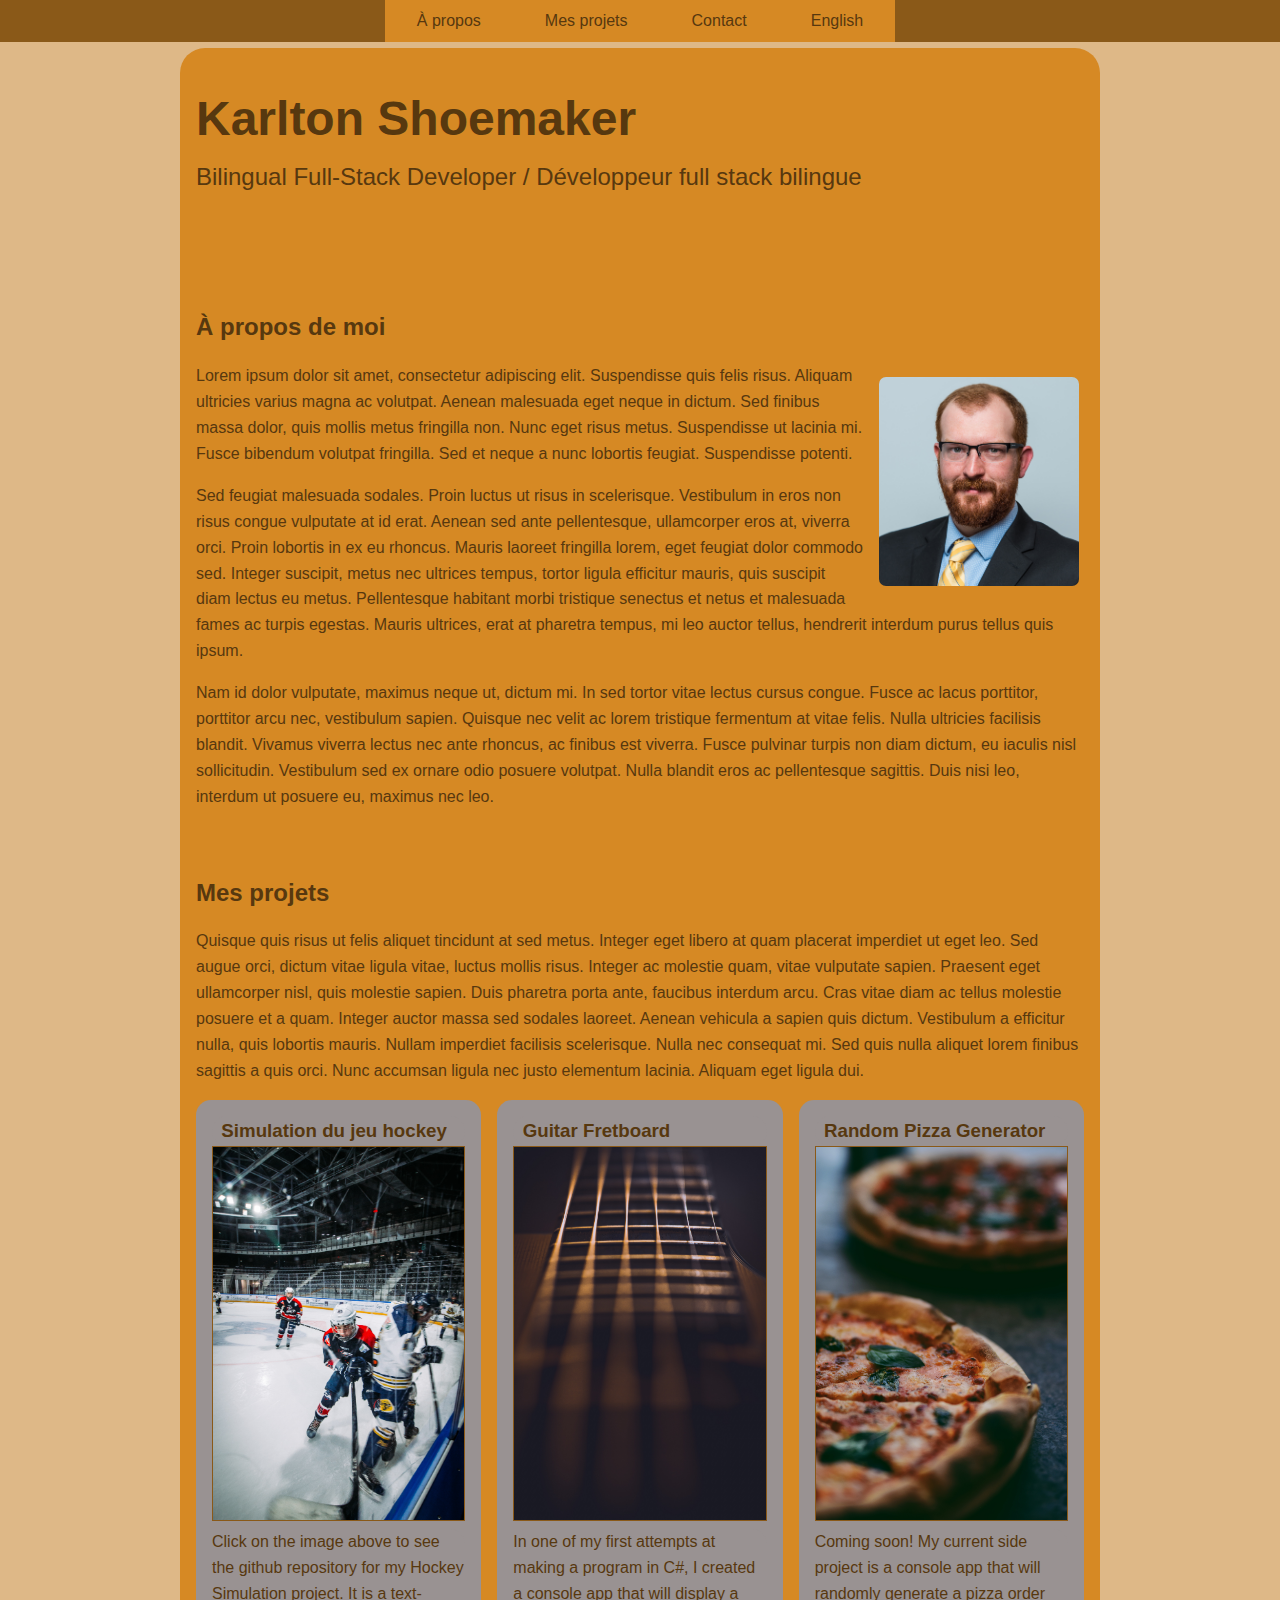
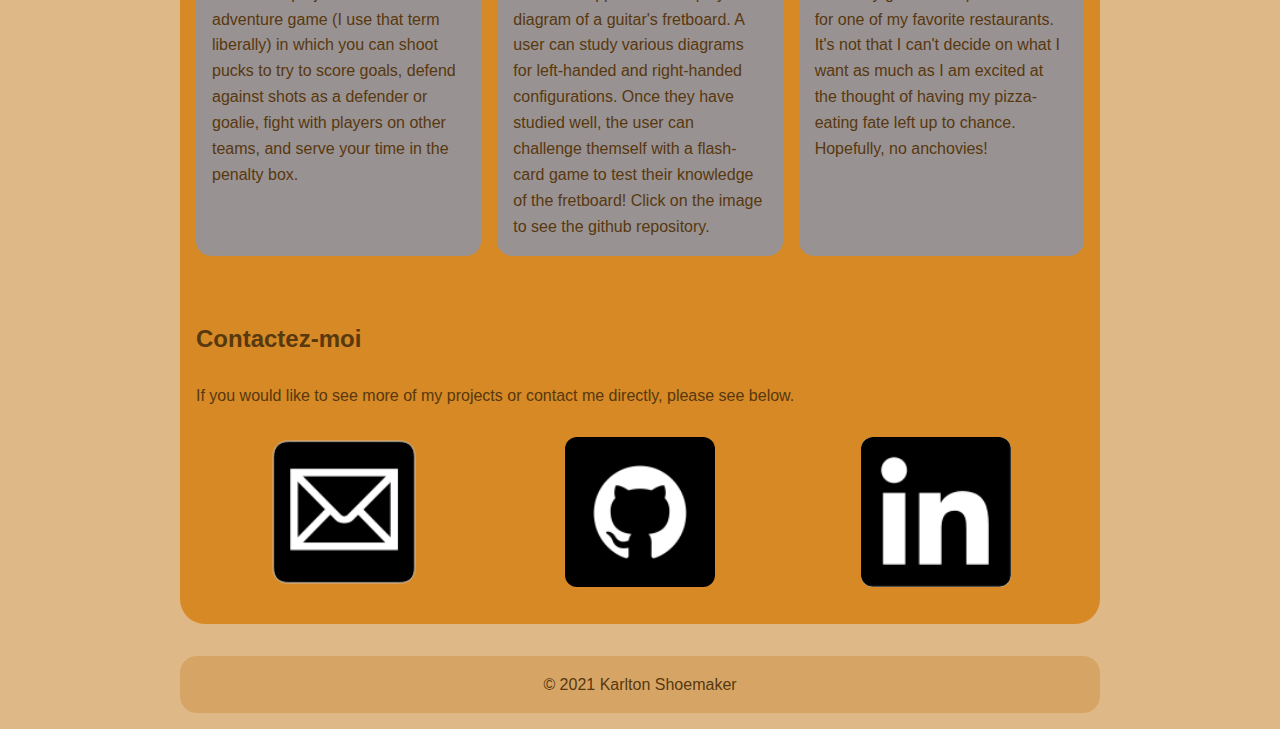
==== francais.html @ 57b2e53e "Added social media icons, created page for French translation." ====
<!DOCTYPE html>
<html lang="en">
<head>
    <meta charset="UTF-8">
    <meta http-equiv="X-UA-Compatible" content="IE=edge">
    <meta name="viewport" content="width=device-width, initial-scale=1.0">
    <title>Karlton Shoemaker - Full-Stack Developer</title>
    <link rel="stylesheet" type="text/css" href="./style.css">
</head>
<body>
    <header>
        <h1>Karlton Shoemaker</h1>
        <span>Bilingual Full-Stack Developer / Développeur full stack bilingue</span>
    </header>
    <main>
        <section id="aboutMe">
            <h2>À propos de moi</h2>
            <img id="Headshot" src="images/Headshot No Teeth Cropped.jpg">
            <p>Lorem ipsum dolor sit amet, consectetur adipiscing elit. Suspendisse quis felis risus. Aliquam ultricies varius magna ac volutpat. Aenean malesuada eget neque in dictum. Sed finibus massa dolor, quis mollis metus fringilla non. Nunc eget risus metus. Suspendisse ut lacinia mi. Fusce bibendum volutpat fringilla. Sed et neque a nunc lobortis feugiat. Suspendisse potenti.</p>
            <p>Sed feugiat malesuada sodales. Proin luctus ut risus in scelerisque. Vestibulum in eros non risus congue vulputate at id erat. Aenean sed ante pellentesque, ullamcorper eros at, viverra orci. Proin lobortis in ex eu rhoncus. Mauris laoreet fringilla lorem, eget feugiat dolor commodo sed. Integer suscipit, metus nec ultrices tempus, tortor ligula efficitur mauris, quis suscipit diam lectus eu metus. Pellentesque habitant morbi tristique senectus et netus et malesuada fames ac turpis egestas. Mauris ultrices, erat at pharetra tempus, mi leo auctor tellus, hendrerit interdum purus tellus quis ipsum.</p>
            <p>Nam id dolor vulputate, maximus neque ut, dictum mi. In sed tortor vitae lectus cursus congue. Fusce ac lacus porttitor, porttitor arcu nec, vestibulum sapien. Quisque nec velit ac lorem tristique fermentum at vitae felis. Nulla ultricies facilisis blandit. Vivamus viverra lectus nec ante rhoncus, ac finibus est viverra. Fusce pulvinar turpis non diam dictum, eu iaculis nisl sollicitudin. Vestibulum sed ex ornare odio posuere volutpat. Nulla blandit eros ac pellentesque sagittis. Duis nisi leo, interdum ut posuere eu, maximus nec leo.</p>
        </section>  
        <section id="myProjects">
            <h2>Mes projets</h2>
            <p>Quisque quis risus ut felis aliquet tincidunt at sed metus. Integer eget libero at quam placerat imperdiet ut eget leo. Sed augue orci, dictum vitae ligula vitae, luctus mollis risus. Integer ac molestie quam, vitae vulputate sapien. Praesent eget ullamcorper nisl, quis molestie sapien. Duis pharetra porta ante, faucibus interdum arcu. Cras vitae diam ac tellus molestie posuere et a quam. Integer auctor massa sed sodales laoreet. Aenean vehicula a sapien quis dictum. Vestibulum a efficitur nulla, quis lobortis mauris. Nullam imperdiet facilisis scelerisque. Nulla nec consequat mi. Sed quis nulla aliquet lorem finibus sagittis a quis orci. Nunc accumsan ligula nec justo elementum lacinia. Aliquam eget ligula dui.</p>
            <div id="projects">
                <article class="demos">
                    <h3 class="demos">Simulation du jeu hockey</h3>
                    <a href="https://github.com/karlton-shoemaker/Hockey-Simualtion-Game"><img src="/images/Hockey.jpg" alt="Hockey"></a>
                    <p class="demos">Click on the image above to see the github repository for my Hockey Simulation project. It is a text-adventure game (I use that term liberally) in which you can shoot pucks to try to score goals, defend against shots as a defender or goalie, fight with players on other teams, and serve your time in the penalty box.</p>
                </article>
                <article class="demos">
                    <h3 class="demos">Guitar Fretboard</h3>
                    <a href="https://github.com/karlton-shoemaker/Guitar-Fretboard"><img src="/images/Fretboard.jpg" alt="Guitar Fretboard"></a>
                    <p class="demos">In one of my first attempts at making a program in C#, I created a console app that will display a diagram of a guitar's fretboard. A user can study various diagrams for left-handed and right-handed configurations. Once they have studied well, the user can challenge themself with a flash-card game to test their knowledge of the fretboard! Click on the image to see the github repository.</p>
                </article>
                <article class="demos">
                    <h3 class="demos">Random Pizza Generator</h3>
                    <img src="/images/Pizza.jpg" alt="Pizza">
                    <p class="demos">Coming soon! My current side project is a console app that will randomly generate a pizza order for one of my favorite restaurants. It's not that I can't decide on what I want as much as I am excited at the thought of having my pizza-eating fate left up to chance. Hopefully, no anchovies!</p>
                </article>
            </div>
        </section>
        <section id="contact">
            <h2>Contactez-moi</h2>
            <p>If you would like to see more of my projects or contact me directly, please see below.</p>
            <img src="/images/Email.png">
            <img src="/images/GitHub.png">
            <img id="LinkedIn" src="/images/LinkedIn.png">
        </section>
    </main> 
    <nav>
        <a href="#aboutMe">À propos</a>
        <a href="#myProjects">Mes projets</a>
        <a href="#contact">Contact</a>
        <a href="/index.html">English</a>
    </nav>
    <footer>
        &copy; 2021 Karlton Shoemaker
    </footer>
</body>
</html>
---- style.css ----
* {
    font-family: sans-serif;
    line-height: 1.618em;
    box-sizing: border-box;
    margin: 0;
    padding: 0;
    color: #57380F;
}

body{
    background-color: burlywood;
}

html{
    font-size: 16px;
    margin-top: 3em;
}

header, main, footer{
    max-width: 920px;
    margin: 0 auto;
    padding: 1em;
    background: #D68924;
}

main{
    border-bottom-left-radius: 25px;
    border-bottom-right-radius: 25px;
}

h1, h2, h3{
    color: #57380F;
}

header{
    padding: 2em 1em;
    border-top-left-radius: 25px;
    border-top-right-radius: 25px;
}

#aboutMe img{
    width: 200px;
    margin: 30px 5px 10px 15px;
}
#Headshot{
    float: right;
    border-radius: 7px;
}

header h1{
    font-size: 3em;
}

header span{
    font-size: 1.5em;
    color: #57380F;
}

nav{
    position: fixed;
    top: 0;
    left: 0;
    width: 100%;
    background-color: #8A5918;
    display: flex;
    flex-flow: row;
    justify-content: center;
}

nav a{
    color: #57380F;
    text-decoration: none;
    padding: .5em 2em;
    background: #D68924;
}

nav a:hover{
    background: #8A5918;
}

section{
    margin: 1em 0;
    padding-top: 3em;
    min-height: 20em;
}


section > p{
    margin: 1em 0;
}

section ul{
    padding-left: 1.5em;
}

footer{
    margin-top: 2em;
    margin-bottom: 1em;
    background: #D6A565;
    color: #57380F;
    padding: 1em 0;
    text-align: center;
    border-radius: 17px;
}

#projects{
    display: grid;
    grid-template-columns: repeat(3, 1fr);
    grid-column-gap: 1em;
}

#projects h3{
    padding-left: 0.5em;
}

#projects article{
    padding: 1em;
}

.demos{
    background: rgb(153, 146, 146);
    border-radius: 15px;
}

#projects article img{
    width: 100%;
    max-height: 375px;
    border: 1px solid #8A5918;
    object-fit: cover;
}

#contact{
    display: grid;
    grid-template-columns: 1fr 1fr 1fr;
}

#contact > h2{
    grid-column: 1/4;
}

#contact > p{
    grid-column: 1/4;
}

#contact > img{
    margin: auto;
    width: 150px;
    border-radius: 12px;
}

#LinkedIn{
    background: white;
    border-radius: 12px;
}
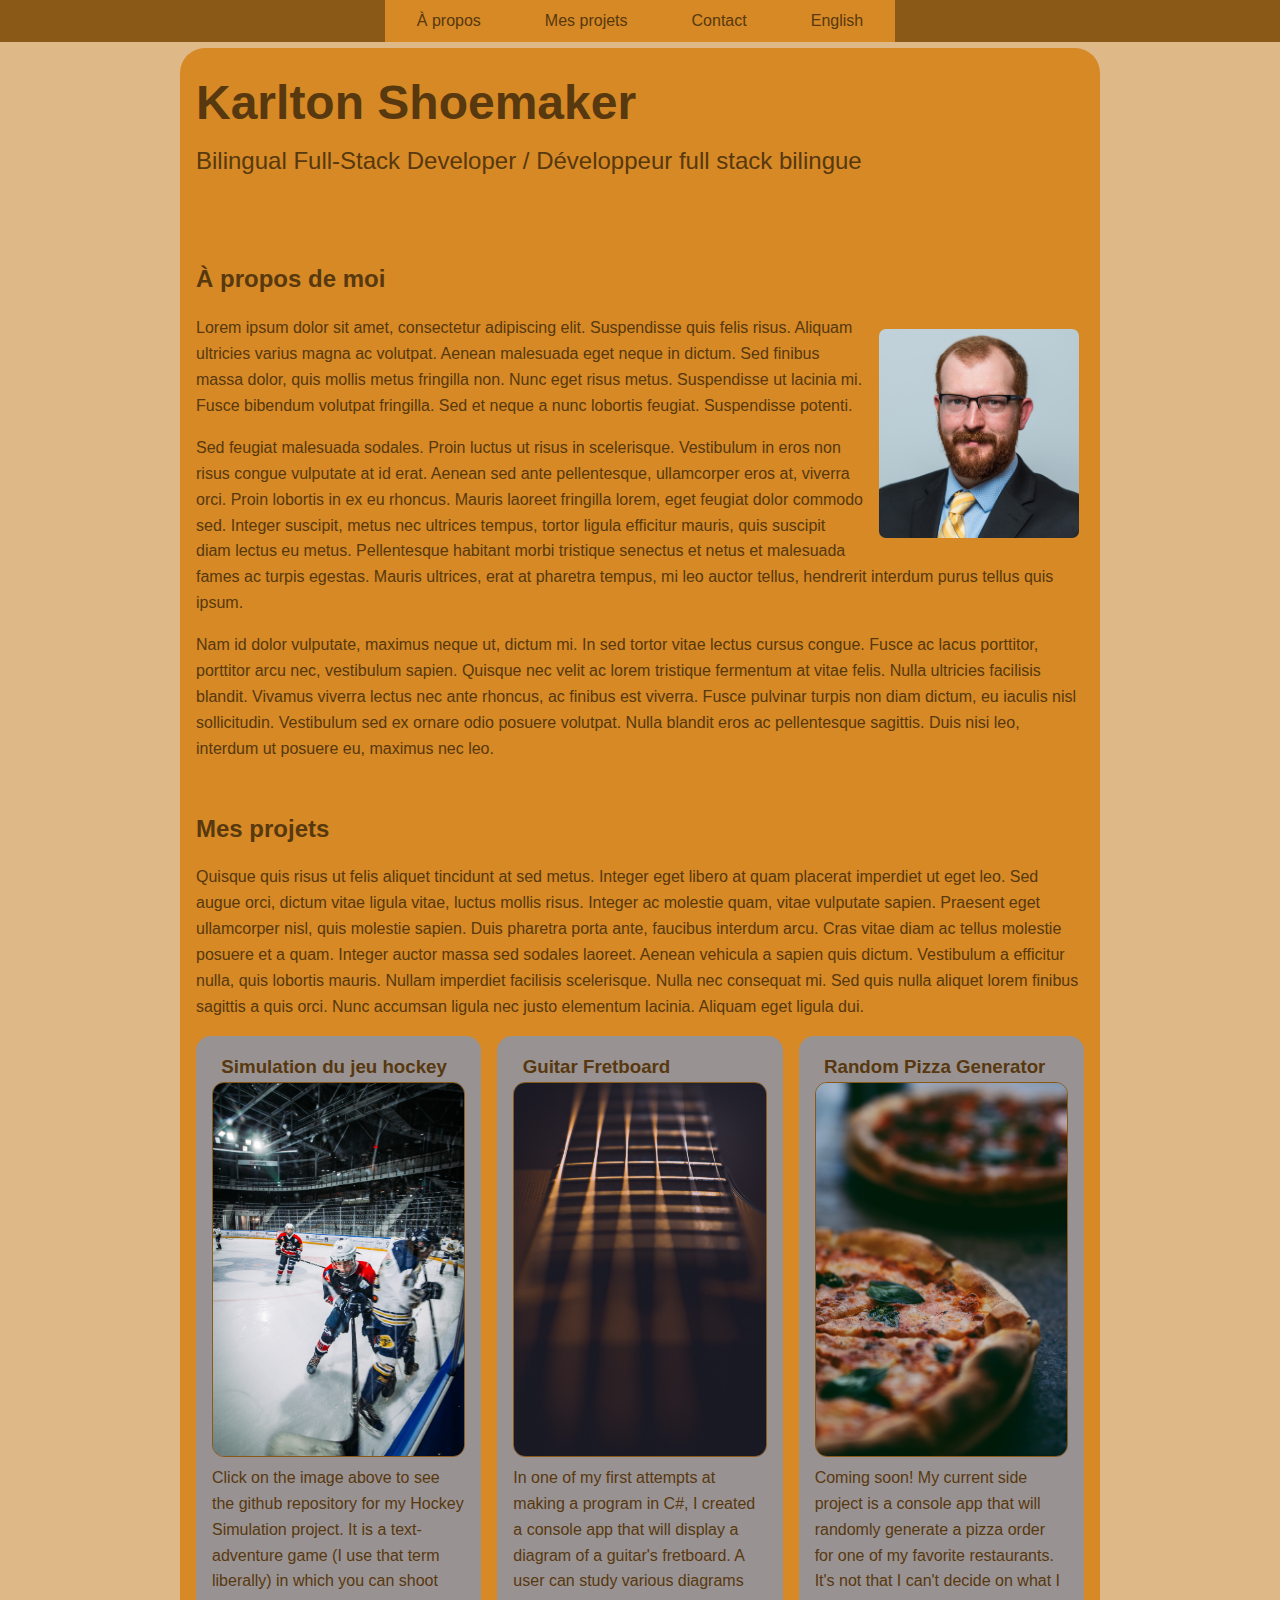
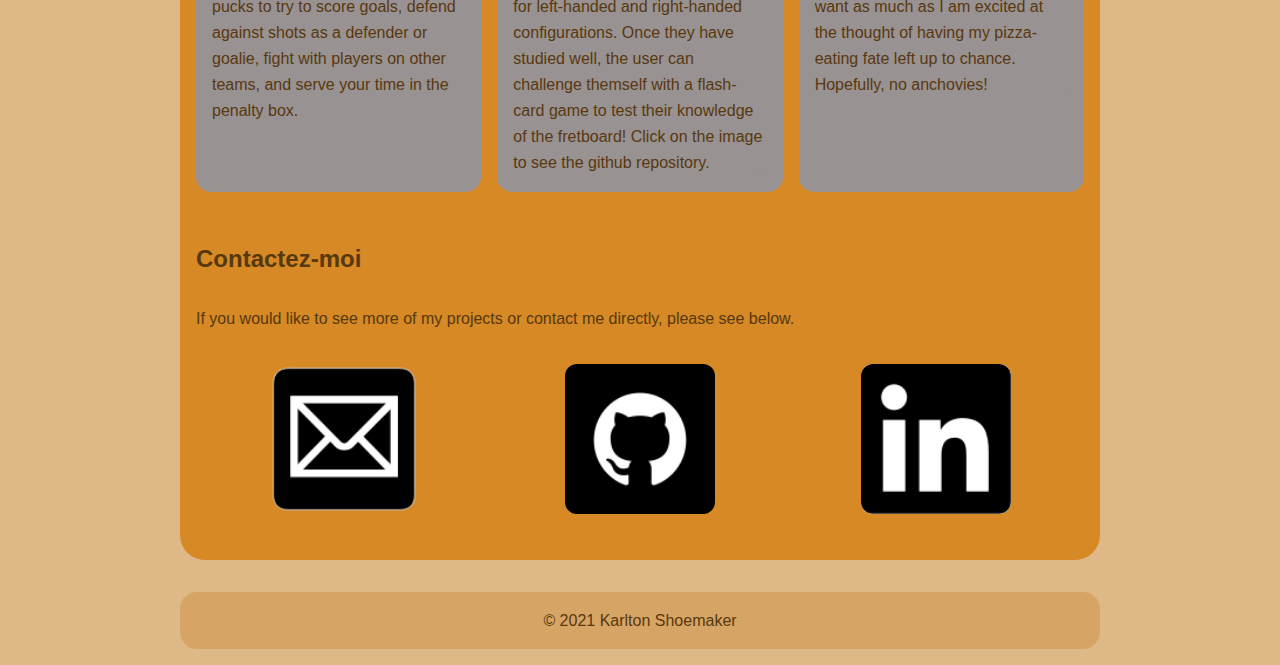
==== commit 26497322: "Final commit before writing section content." ====
--- a/francais.html
+++ b/francais.html
@@ -44,9 +44,9 @@
         <section id="contact">
             <h2>Contactez-moi</h2>
             <p>If you would like to see more of my projects or contact me directly, please see below.</p>
-            <img src="/images/Email.png">
-            <img src="/images/GitHub.png">
-            <img id="LinkedIn" src="/images/LinkedIn.png">
+            <a href="mailto: karltonshoemaker@gmail.com"><img src="/images/Email.png"></a>
+            <a href="https://github.com/karlton-shoemaker"><img src="/images/GitHub.png"></a>
+            <a href="https://www.linkedin.com/in/shoemakertranslation/"><img id="LinkedIn" src="/images/LinkedIn.png"></a>
         </section>
     </main> 
     <nav>
--- a/style.css
+++ b/style.css
@@ -33,7 +33,7 @@
 }
 
 header{
-    padding: 2em 1em;
+    padding: 1em 1em;
     border-top-left-radius: 25px;
     border-top-right-radius: 25px;
 }
@@ -80,7 +80,7 @@
 
 section{
     margin: 1em 0;
-    padding-top: 3em;
+    padding-top: 2em;
     min-height: 20em;
 }
 
@@ -142,7 +142,7 @@
     grid-column: 1/4;
 }
 
-#contact > img{
+#contact > a, img{
     margin: auto;
     width: 150px;
     border-radius: 12px;
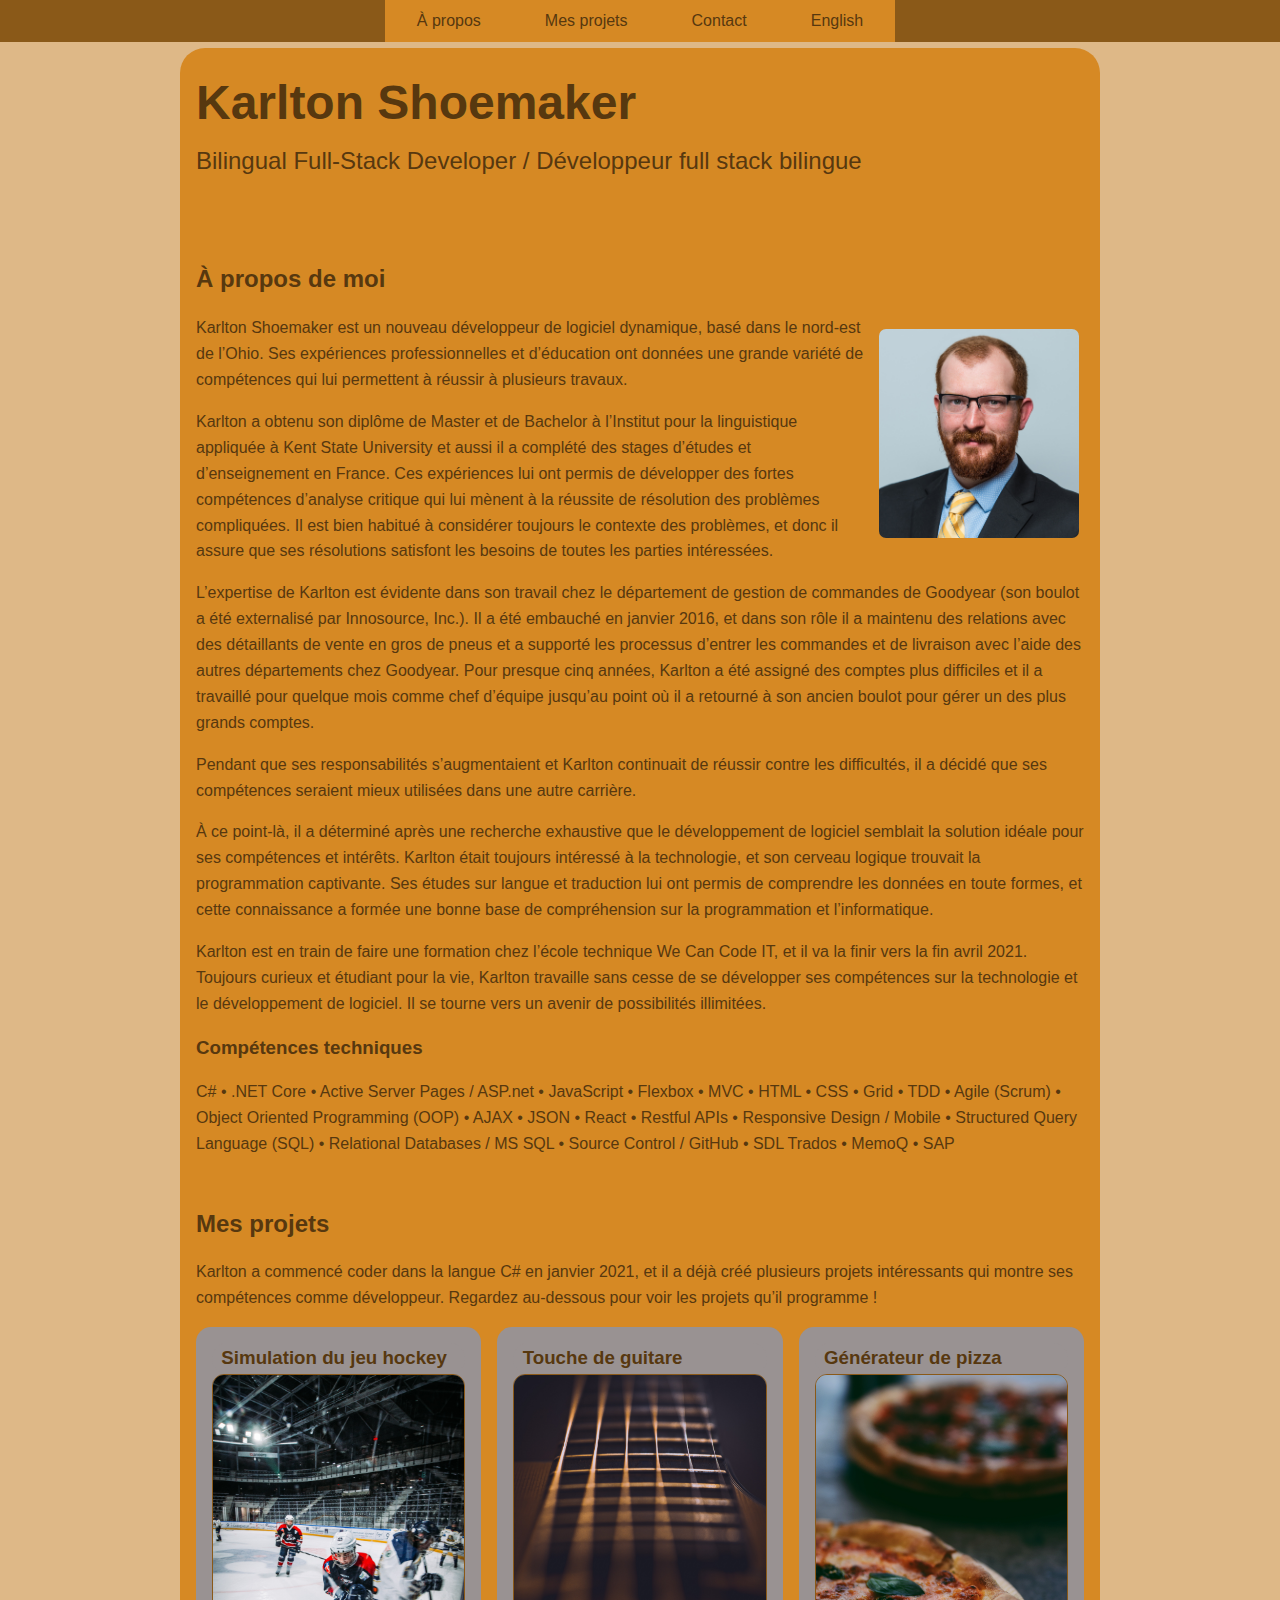
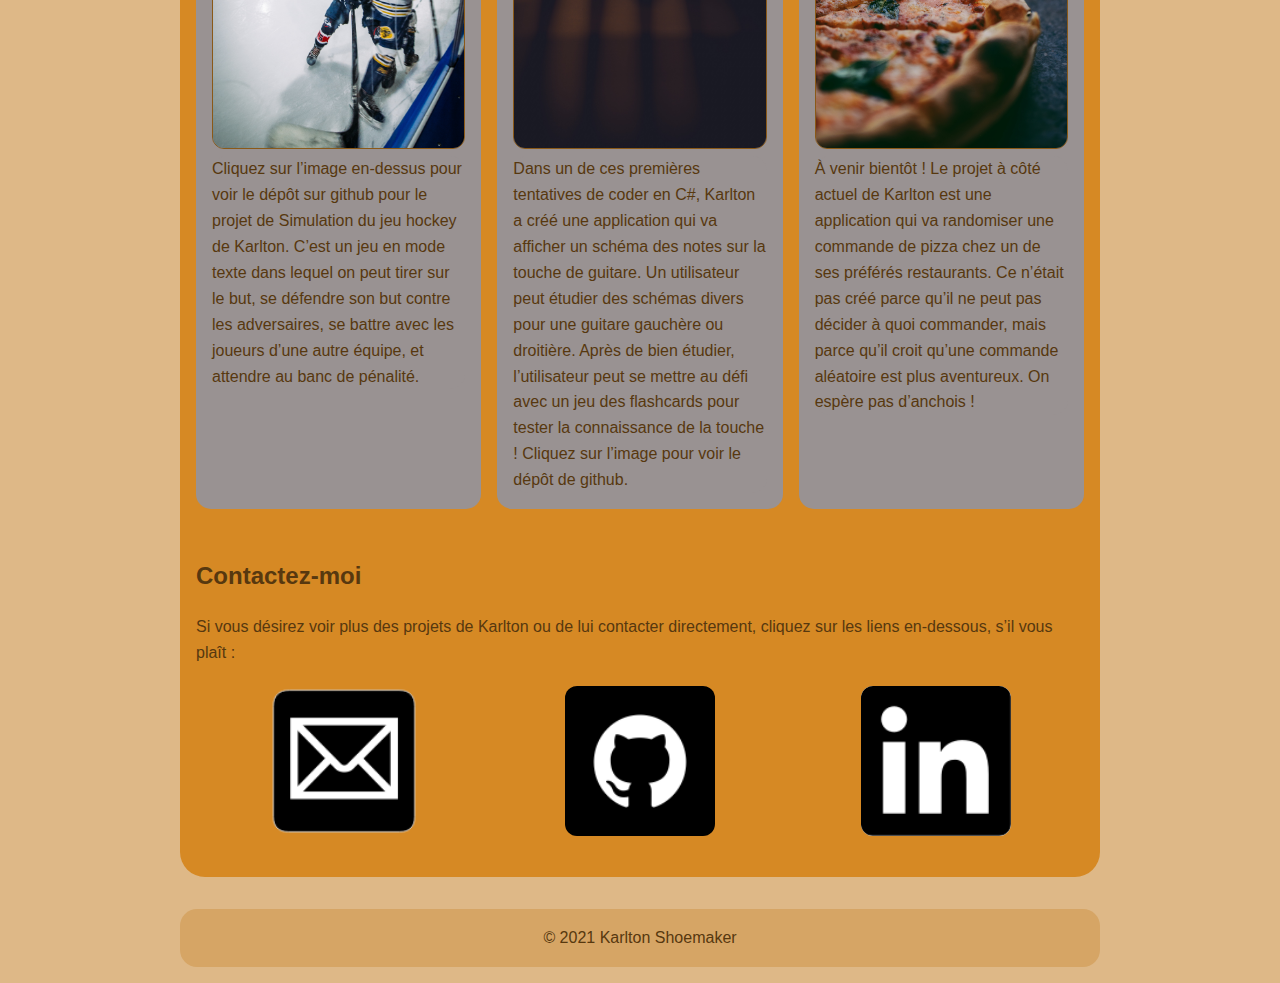
==== commit be99ad5b: "Added text for French page and game screenshots." ====
--- a/francais.html
+++ b/francais.html
@@ -16,34 +16,40 @@
         <section id="aboutMe">
             <h2>À propos de moi</h2>
             <img id="Headshot" src="images/Headshot No Teeth Cropped.jpg">
-            <p>Lorem ipsum dolor sit amet, consectetur adipiscing elit. Suspendisse quis felis risus. Aliquam ultricies varius magna ac volutpat. Aenean malesuada eget neque in dictum. Sed finibus massa dolor, quis mollis metus fringilla non. Nunc eget risus metus. Suspendisse ut lacinia mi. Fusce bibendum volutpat fringilla. Sed et neque a nunc lobortis feugiat. Suspendisse potenti.</p>
-            <p>Sed feugiat malesuada sodales. Proin luctus ut risus in scelerisque. Vestibulum in eros non risus congue vulputate at id erat. Aenean sed ante pellentesque, ullamcorper eros at, viverra orci. Proin lobortis in ex eu rhoncus. Mauris laoreet fringilla lorem, eget feugiat dolor commodo sed. Integer suscipit, metus nec ultrices tempus, tortor ligula efficitur mauris, quis suscipit diam lectus eu metus. Pellentesque habitant morbi tristique senectus et netus et malesuada fames ac turpis egestas. Mauris ultrices, erat at pharetra tempus, mi leo auctor tellus, hendrerit interdum purus tellus quis ipsum.</p>
-            <p>Nam id dolor vulputate, maximus neque ut, dictum mi. In sed tortor vitae lectus cursus congue. Fusce ac lacus porttitor, porttitor arcu nec, vestibulum sapien. Quisque nec velit ac lorem tristique fermentum at vitae felis. Nulla ultricies facilisis blandit. Vivamus viverra lectus nec ante rhoncus, ac finibus est viverra. Fusce pulvinar turpis non diam dictum, eu iaculis nisl sollicitudin. Vestibulum sed ex ornare odio posuere volutpat. Nulla blandit eros ac pellentesque sagittis. Duis nisi leo, interdum ut posuere eu, maximus nec leo.</p>
+            <p>Karlton Shoemaker est un nouveau développeur de logiciel dynamique, basé dans le nord-est de l’Ohio. Ses expériences professionnelles et d’éducation ont données une grande variété de compétences qui lui permettent à réussir à plusieurs travaux.</p>
+            <p>Karlton a obtenu son diplôme de Master et de Bachelor à l’Institut pour la linguistique appliquée à Kent State University et aussi il a complété des stages d’études et d’enseignement en France. Ces expériences lui ont permis de développer des fortes compétences d’analyse critique qui lui mènent à la réussite de résolution des problèmes compliquées. Il est bien habitué à considérer toujours le contexte des problèmes, et donc il assure que ses résolutions satisfont les besoins de toutes les parties intéressées.</p>
+            <p>L’expertise de Karlton est évidente dans son travail chez le département de gestion de commandes de Goodyear (son boulot a été externalisé par Innosource, Inc.). Il a été embauché en janvier 2016, et dans son rôle il a maintenu des relations avec des détaillants de vente en gros de pneus et a supporté les processus d’entrer les commandes et de livraison avec l’aide des autres départements chez Goodyear. Pour presque cinq années, Karlton a été assigné des comptes plus difficiles et il a travaillé pour quelque mois comme chef d’équipe jusqu’au point où il a retourné à son ancien boulot pour gérer un des plus grands comptes.</p>
+	<p>Pendant que ses responsabilités s’augmentaient et Karlton continuait de réussir contre les difficultés, il a décidé que ses compétences seraient mieux utilisées dans une autre carrière.</p>
+	<p>À ce point-là, il a déterminé après une recherche exhaustive que le développement de logiciel semblait la solution idéale pour ses compétences et intérêts. Karlton était toujours intéressé à la technologie, et son cerveau logique trouvait la programmation captivante. Ses études sur langue et traduction lui ont permis de comprendre les données en toute formes, et cette connaissance a formée une bonne base de compréhension sur la programmation et l’informatique.</p>
+	<p>Karlton est en train de faire une formation chez l’école technique We Can Code IT, et il va la finir vers la fin avril 2021. Toujours curieux et étudiant pour la vie, Karlton travaille sans cesse de se développer ses compétences sur la technologie et le développement de logiciel. Il se tourne vers un avenir de possibilités illimitées.</p>
+	<h3>Compétences techniques</h3>
+	<p>C# • .NET Core • Active Server Pages / ASP.net • JavaScript • Flexbox • MVC • HTML • CSS • Grid • TDD • Agile (Scrum) • Object Oriented Programming (OOP) • AJAX • JSON • React • Restful APIs • Responsive Design / Mobile • Structured Query Language (SQL) • Relational Databases / MS SQL • Source Control / GitHub • SDL Trados • MemoQ • SAP
+	</p>
         </section>  
         <section id="myProjects">
             <h2>Mes projets</h2>
-            <p>Quisque quis risus ut felis aliquet tincidunt at sed metus. Integer eget libero at quam placerat imperdiet ut eget leo. Sed augue orci, dictum vitae ligula vitae, luctus mollis risus. Integer ac molestie quam, vitae vulputate sapien. Praesent eget ullamcorper nisl, quis molestie sapien. Duis pharetra porta ante, faucibus interdum arcu. Cras vitae diam ac tellus molestie posuere et a quam. Integer auctor massa sed sodales laoreet. Aenean vehicula a sapien quis dictum. Vestibulum a efficitur nulla, quis lobortis mauris. Nullam imperdiet facilisis scelerisque. Nulla nec consequat mi. Sed quis nulla aliquet lorem finibus sagittis a quis orci. Nunc accumsan ligula nec justo elementum lacinia. Aliquam eget ligula dui.</p>
+            <p>Karlton a commencé coder dans la langue C# en janvier 2021, et il a déjà créé plusieurs projets intéressants qui montre ses compétences comme développeur. Regardez au-dessous pour voir les projets qu’il programme !</p>
             <div id="projects">
                 <article class="demos">
                     <h3 class="demos">Simulation du jeu hockey</h3>
                     <a href="https://github.com/karlton-shoemaker/Hockey-Simualtion-Game"><img src="/images/Hockey.jpg" alt="Hockey"></a>
-                    <p class="demos">Click on the image above to see the github repository for my Hockey Simulation project. It is a text-adventure game (I use that term liberally) in which you can shoot pucks to try to score goals, defend against shots as a defender or goalie, fight with players on other teams, and serve your time in the penalty box.</p>
+                    <p class="demos">Cliquez sur l’image en-dessus pour voir le dépôt sur github pour le projet de Simulation du jeu hockey de Karlton. C’est un jeu en mode texte dans lequel on peut tirer sur le but, se défendre son but contre les adversaires, se battre avec les joueurs d’une autre équipe, et attendre au banc de pénalité.</p>
                 </article>
                 <article class="demos">
-                    <h3 class="demos">Guitar Fretboard</h3>
+                    <h3 class="demos">Touche de guitare</h3>
                     <a href="https://github.com/karlton-shoemaker/Guitar-Fretboard"><img src="/images/Fretboard.jpg" alt="Guitar Fretboard"></a>
-                    <p class="demos">In one of my first attempts at making a program in C#, I created a console app that will display a diagram of a guitar's fretboard. A user can study various diagrams for left-handed and right-handed configurations. Once they have studied well, the user can challenge themself with a flash-card game to test their knowledge of the fretboard! Click on the image to see the github repository.</p>
+                    <p class="demos">Dans un de ces premières tentatives de coder en C#, Karlton a créé une application qui va afficher un schéma des notes sur la touche de guitare. Un utilisateur peut étudier des schémas divers pour une guitare gauchère ou droitière. Après de bien étudier, l’utilisateur peut se mettre au défi avec un jeu des flashcards pour tester la connaissance de la touche ! Cliquez sur l’image pour voir le dépôt de github.</p>
                 </article>
                 <article class="demos">
-                    <h3 class="demos">Random Pizza Generator</h3>
+                    <h3 class="demos">Générateur de pizza</h3>
                     <img src="/images/Pizza.jpg" alt="Pizza">
-                    <p class="demos">Coming soon! My current side project is a console app that will randomly generate a pizza order for one of my favorite restaurants. It's not that I can't decide on what I want as much as I am excited at the thought of having my pizza-eating fate left up to chance. Hopefully, no anchovies!</p>
+                    <p class="demos">À venir bientôt ! Le projet à côté actuel de Karlton est une application qui va randomiser une commande de pizza chez un de ses préférés restaurants. Ce n’était pas créé parce qu’il ne peut pas décider à quoi commander, mais parce qu’il croit qu’une commande aléatoire est plus aventureux. On espère pas d’anchois !</p>
                 </article>
             </div>
         </section>
         <section id="contact">
             <h2>Contactez-moi</h2>
-            <p>If you would like to see more of my projects or contact me directly, please see below.</p>
+            <p>Si vous désirez voir plus des projets de Karlton ou de lui contacter directement, cliquez sur les liens en-dessous, s’il vous plaît :</p>
             <a href="mailto: karltonshoemaker@gmail.com"><img src="/images/Email.png"></a>
             <a href="https://github.com/karlton-shoemaker"><img src="/images/GitHub.png"></a>
             <a href="https://www.linkedin.com/in/shoemakertranslation/"><img id="LinkedIn" src="/images/LinkedIn.png"></a>
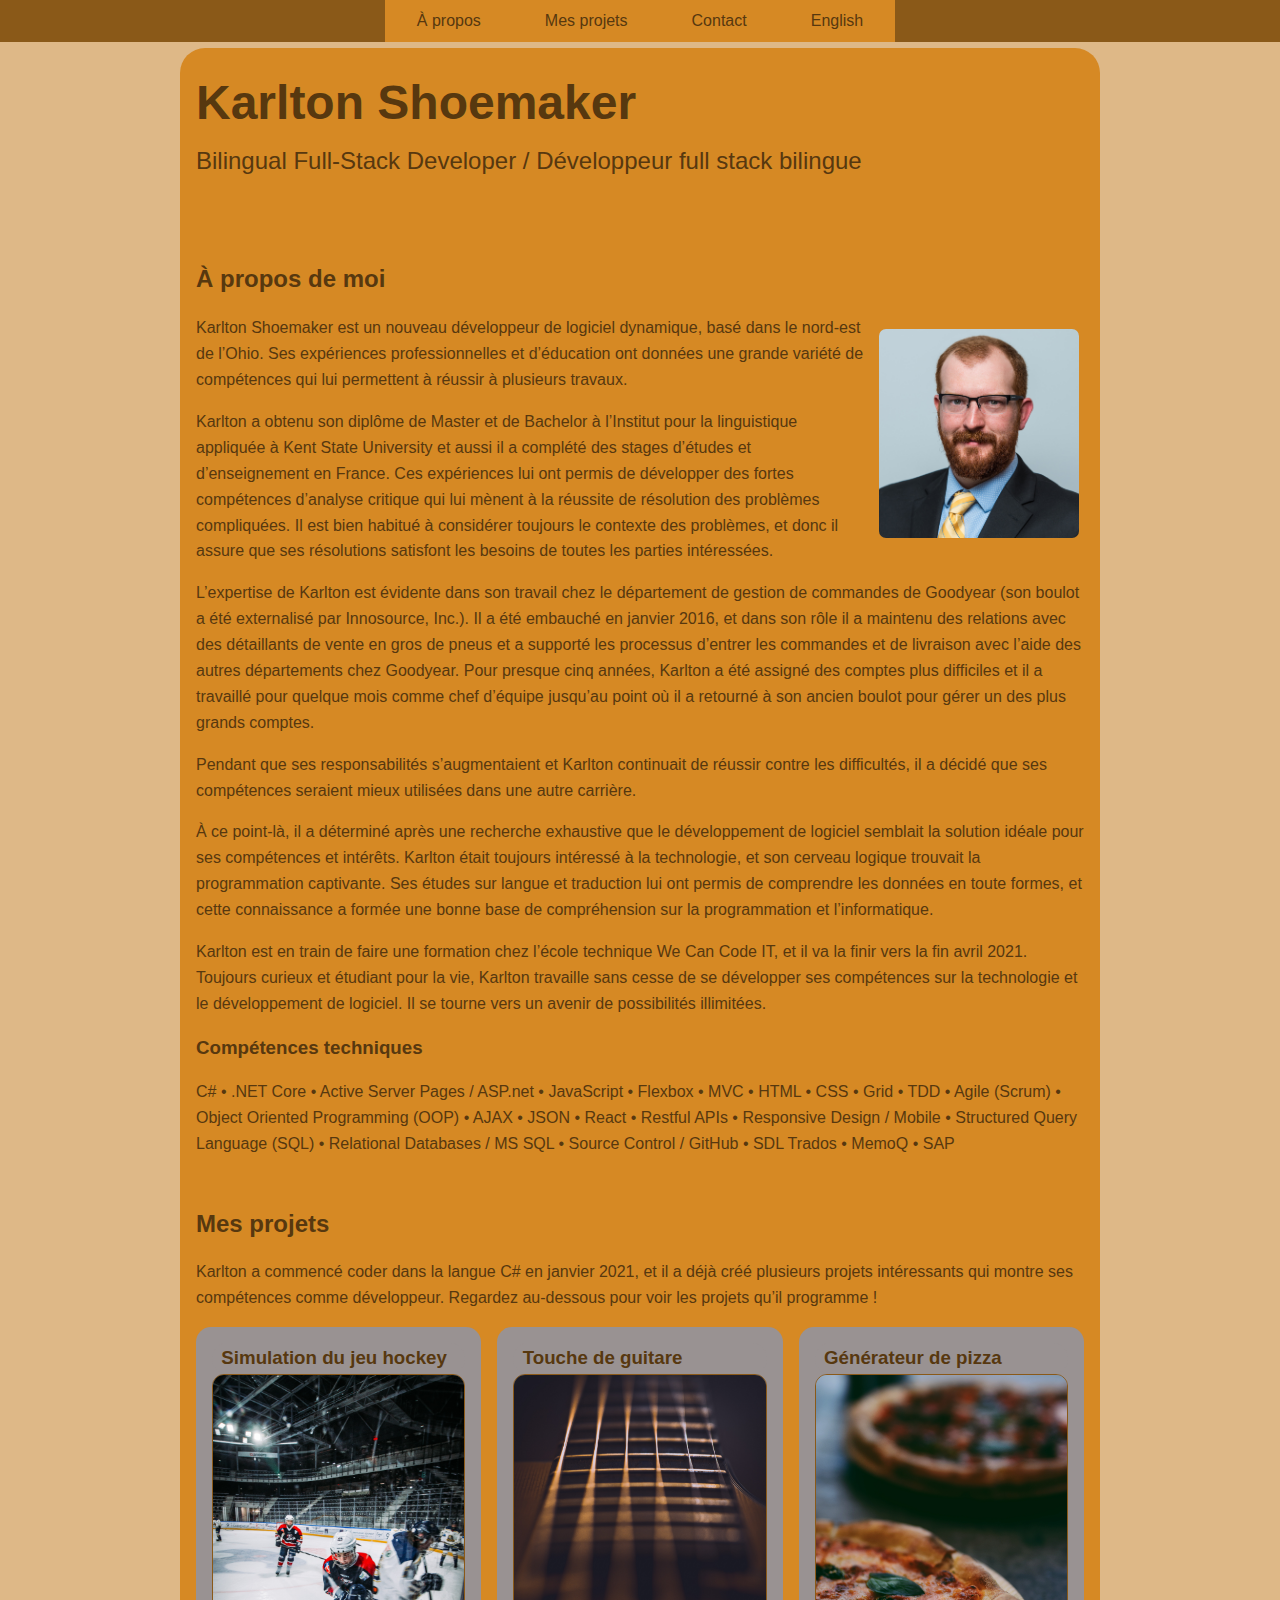
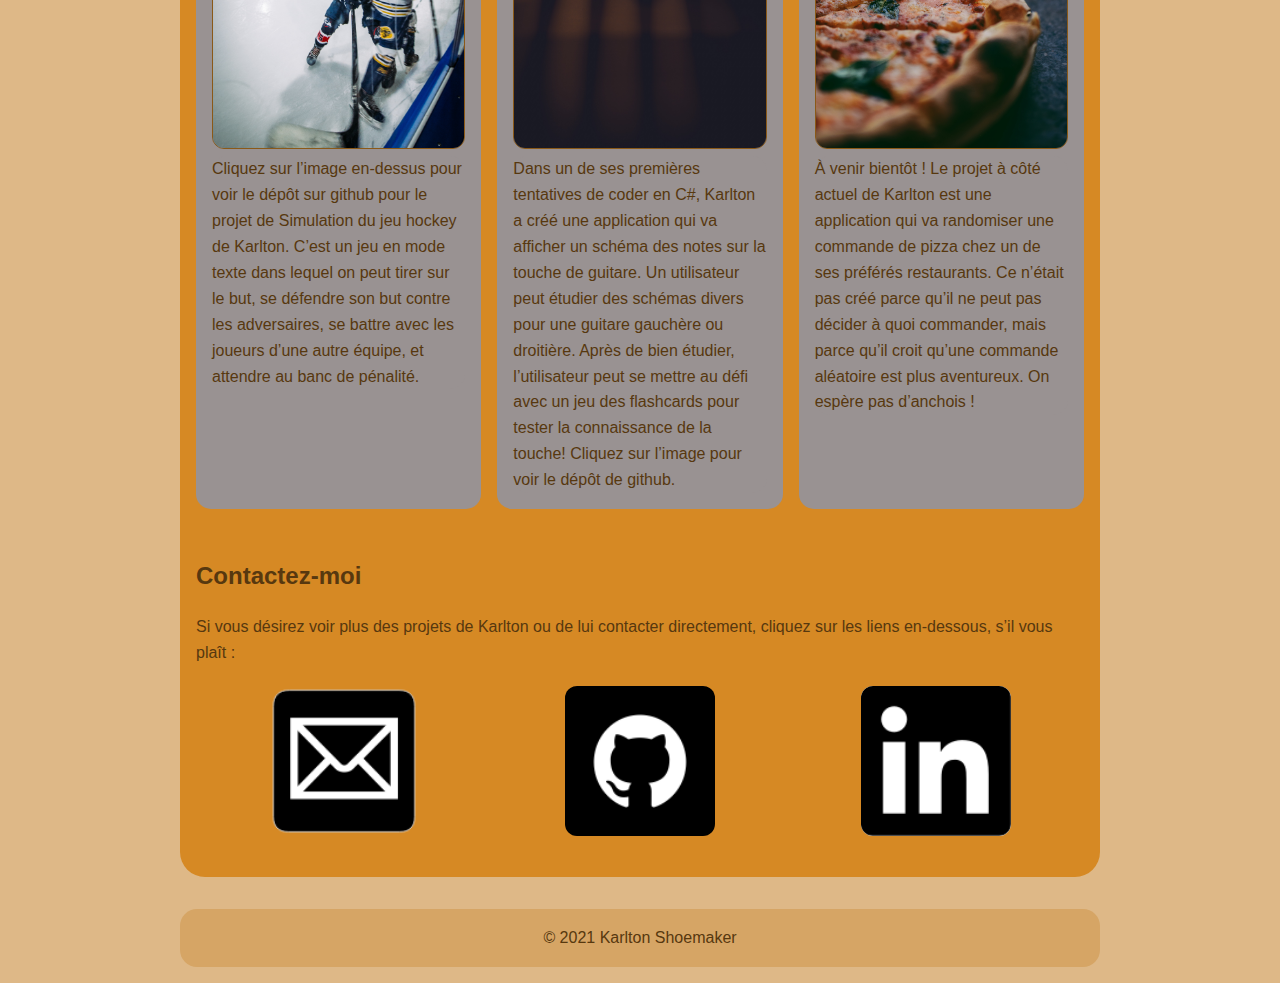
==== commit ca74cc64: "Fixed typo on French page." ====
--- a/francais.html
+++ b/francais.html
@@ -38,7 +38,7 @@
                 <article class="demos">
                     <h3 class="demos">Touche de guitare</h3>
                     <a href="https://github.com/karlton-shoemaker/Guitar-Fretboard"><img src="/images/Fretboard.jpg" alt="Guitar Fretboard"></a>
-                    <p class="demos">Dans un de ces premières tentatives de coder en C#, Karlton a créé une application qui va afficher un schéma des notes sur la touche de guitare. Un utilisateur peut étudier des schémas divers pour une guitare gauchère ou droitière. Après de bien étudier, l’utilisateur peut se mettre au défi avec un jeu des flashcards pour tester la connaissance de la touche ! Cliquez sur l’image pour voir le dépôt de github.</p>
+                    <p class="demos">Dans un de ses premières tentatives de coder en C#, Karlton a créé une application qui va afficher un schéma des notes sur la touche de guitare. Un utilisateur peut étudier des schémas divers pour une guitare gauchère ou droitière. Après de bien étudier, l’utilisateur peut se mettre au défi avec un jeu des flashcards pour tester la connaissance de la touche! Cliquez sur l’image pour voir le dépôt de github.</p>
                 </article>
                 <article class="demos">
                     <h3 class="demos">Générateur de pizza</h3>
--- a/style.css
+++ b/style.css
@@ -151,4 +151,4 @@
 #LinkedIn{
     background: white;
     border-radius: 12px;
-}+}
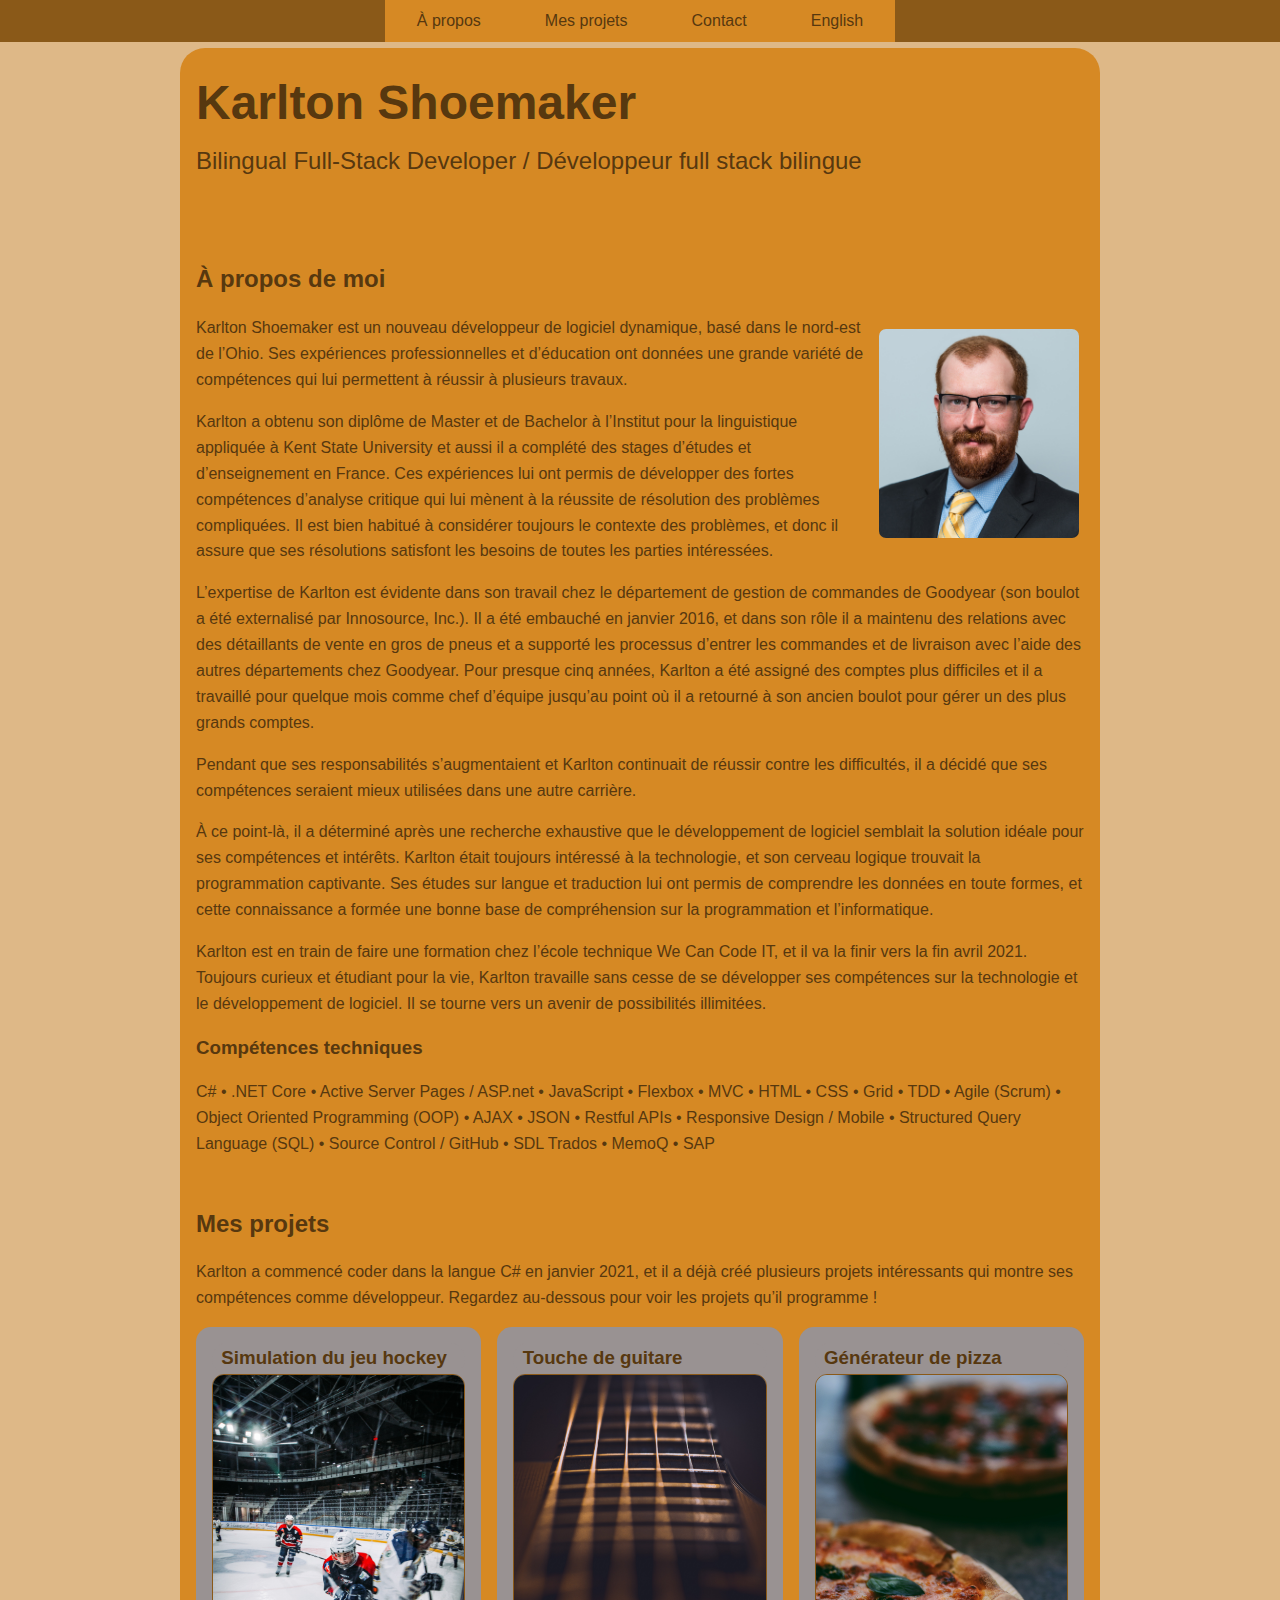
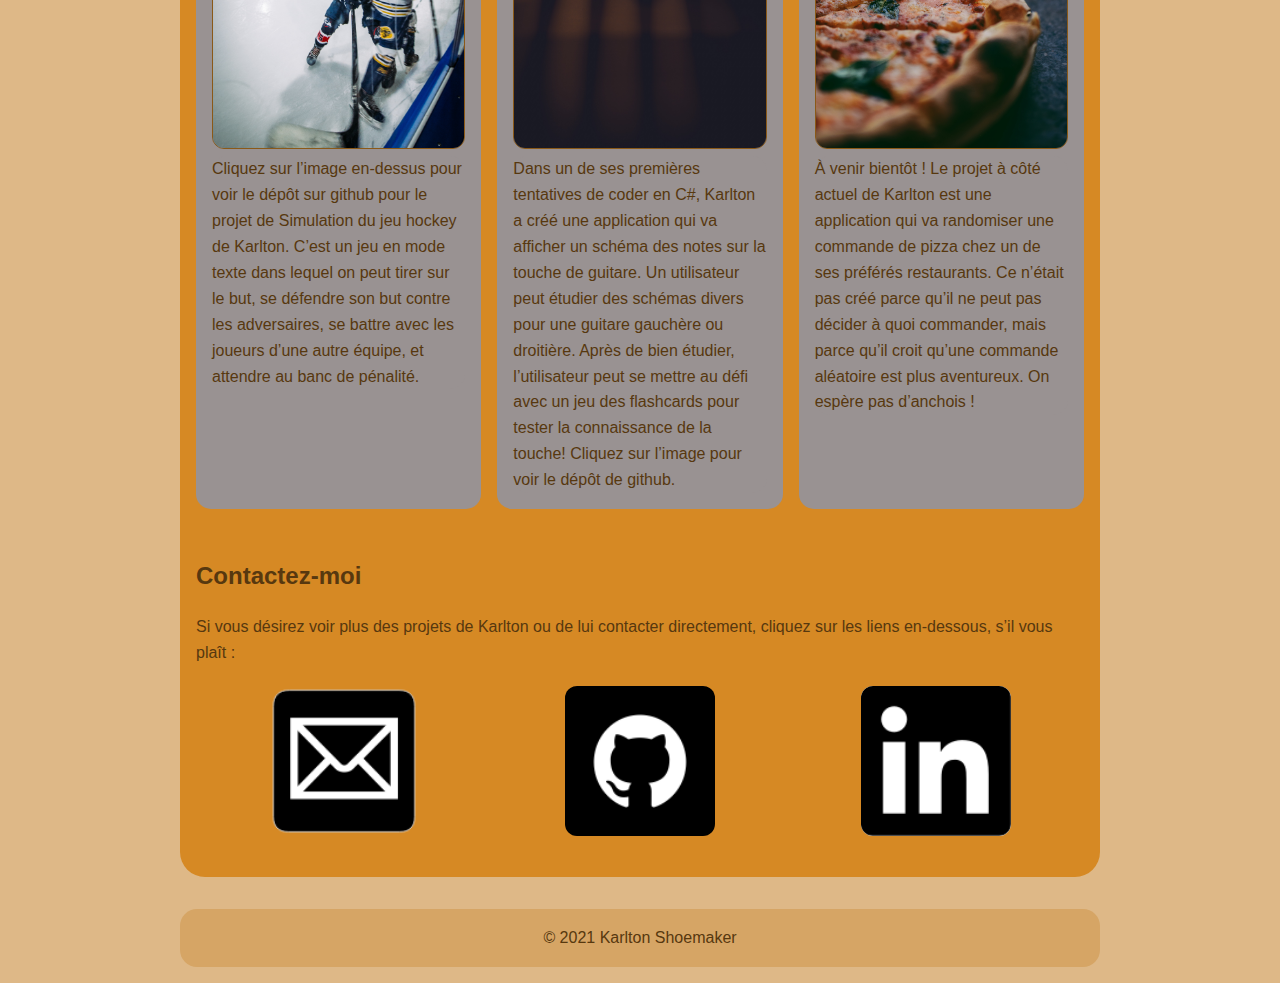
==== commit 5512febd: "Updated tech stack." ====
--- a/francais.html
+++ b/francais.html
@@ -23,7 +23,7 @@
 	<p>À ce point-là, il a déterminé après une recherche exhaustive que le développement de logiciel semblait la solution idéale pour ses compétences et intérêts. Karlton était toujours intéressé à la technologie, et son cerveau logique trouvait la programmation captivante. Ses études sur langue et traduction lui ont permis de comprendre les données en toute formes, et cette connaissance a formée une bonne base de compréhension sur la programmation et l’informatique.</p>
 	<p>Karlton est en train de faire une formation chez l’école technique We Can Code IT, et il va la finir vers la fin avril 2021. Toujours curieux et étudiant pour la vie, Karlton travaille sans cesse de se développer ses compétences sur la technologie et le développement de logiciel. Il se tourne vers un avenir de possibilités illimitées.</p>
 	<h3>Compétences techniques</h3>
-	<p>C# • .NET Core • Active Server Pages / ASP.net • JavaScript • Flexbox • MVC • HTML • CSS • Grid • TDD • Agile (Scrum) • Object Oriented Programming (OOP) • AJAX • JSON • React • Restful APIs • Responsive Design / Mobile • Structured Query Language (SQL) • Relational Databases / MS SQL • Source Control / GitHub • SDL Trados • MemoQ • SAP
+	<p>C# • .NET Core • Active Server Pages / ASP.net • JavaScript • Flexbox • MVC • HTML • CSS • Grid • TDD • Agile (Scrum) • Object Oriented Programming (OOP) • AJAX • JSON • Restful APIs • Responsive Design / Mobile • Structured Query Language (SQL) • Source Control / GitHub • SDL Trados • MemoQ • SAP
 	</p>
         </section>  
         <section id="myProjects">
@@ -32,7 +32,7 @@
             <div id="projects">
                 <article class="demos">
                     <h3 class="demos">Simulation du jeu hockey</h3>
-                    <a href="https://github.com/karlton-shoemaker/Hockey-Simualtion-Game"><img src="/images/Hockey.jpg" alt="Hockey"></a>
+                    <a href="https://github.com/karlton-shoemaker/Hockey-Simulation-Game"><img src="/images/Hockey.jpg" alt="Hockey"></a>
                     <p class="demos">Cliquez sur l’image en-dessus pour voir le dépôt sur github pour le projet de Simulation du jeu hockey de Karlton. C’est un jeu en mode texte dans lequel on peut tirer sur le but, se défendre son but contre les adversaires, se battre avec les joueurs d’une autre équipe, et attendre au banc de pénalité.</p>
                 </article>
                 <article class="demos">
@@ -42,7 +42,7 @@
                 </article>
                 <article class="demos">
                     <h3 class="demos">Générateur de pizza</h3>
-                    <img src="/images/Pizza.jpg" alt="Pizza">
+                    <a href="https://github.com/karlton-shoemaker/Random-Pizza-Generator"><img src="/images/Pizza.jpg" alt="Pizza"></a>
                     <p class="demos">À venir bientôt ! Le projet à côté actuel de Karlton est une application qui va randomiser une commande de pizza chez un de ses préférés restaurants. Ce n’était pas créé parce qu’il ne peut pas décider à quoi commander, mais parce qu’il croit qu’une commande aléatoire est plus aventureux. On espère pas d’anchois !</p>
                 </article>
             </div>
@@ -52,7 +52,7 @@
             <p>Si vous désirez voir plus des projets de Karlton ou de lui contacter directement, cliquez sur les liens en-dessous, s’il vous plaît :</p>
             <a href="mailto: karltonshoemaker@gmail.com"><img src="/images/Email.png"></a>
             <a href="https://github.com/karlton-shoemaker"><img src="/images/GitHub.png"></a>
-            <a href="https://www.linkedin.com/in/shoemakertranslation/"><img id="LinkedIn" src="/images/LinkedIn.png"></a>
+            <a href="https://www.linkedin.com/in/karltonshoemaker/"><img id="LinkedIn" src="/images/LinkedIn.png"></a>
         </section>
     </main> 
     <nav>
